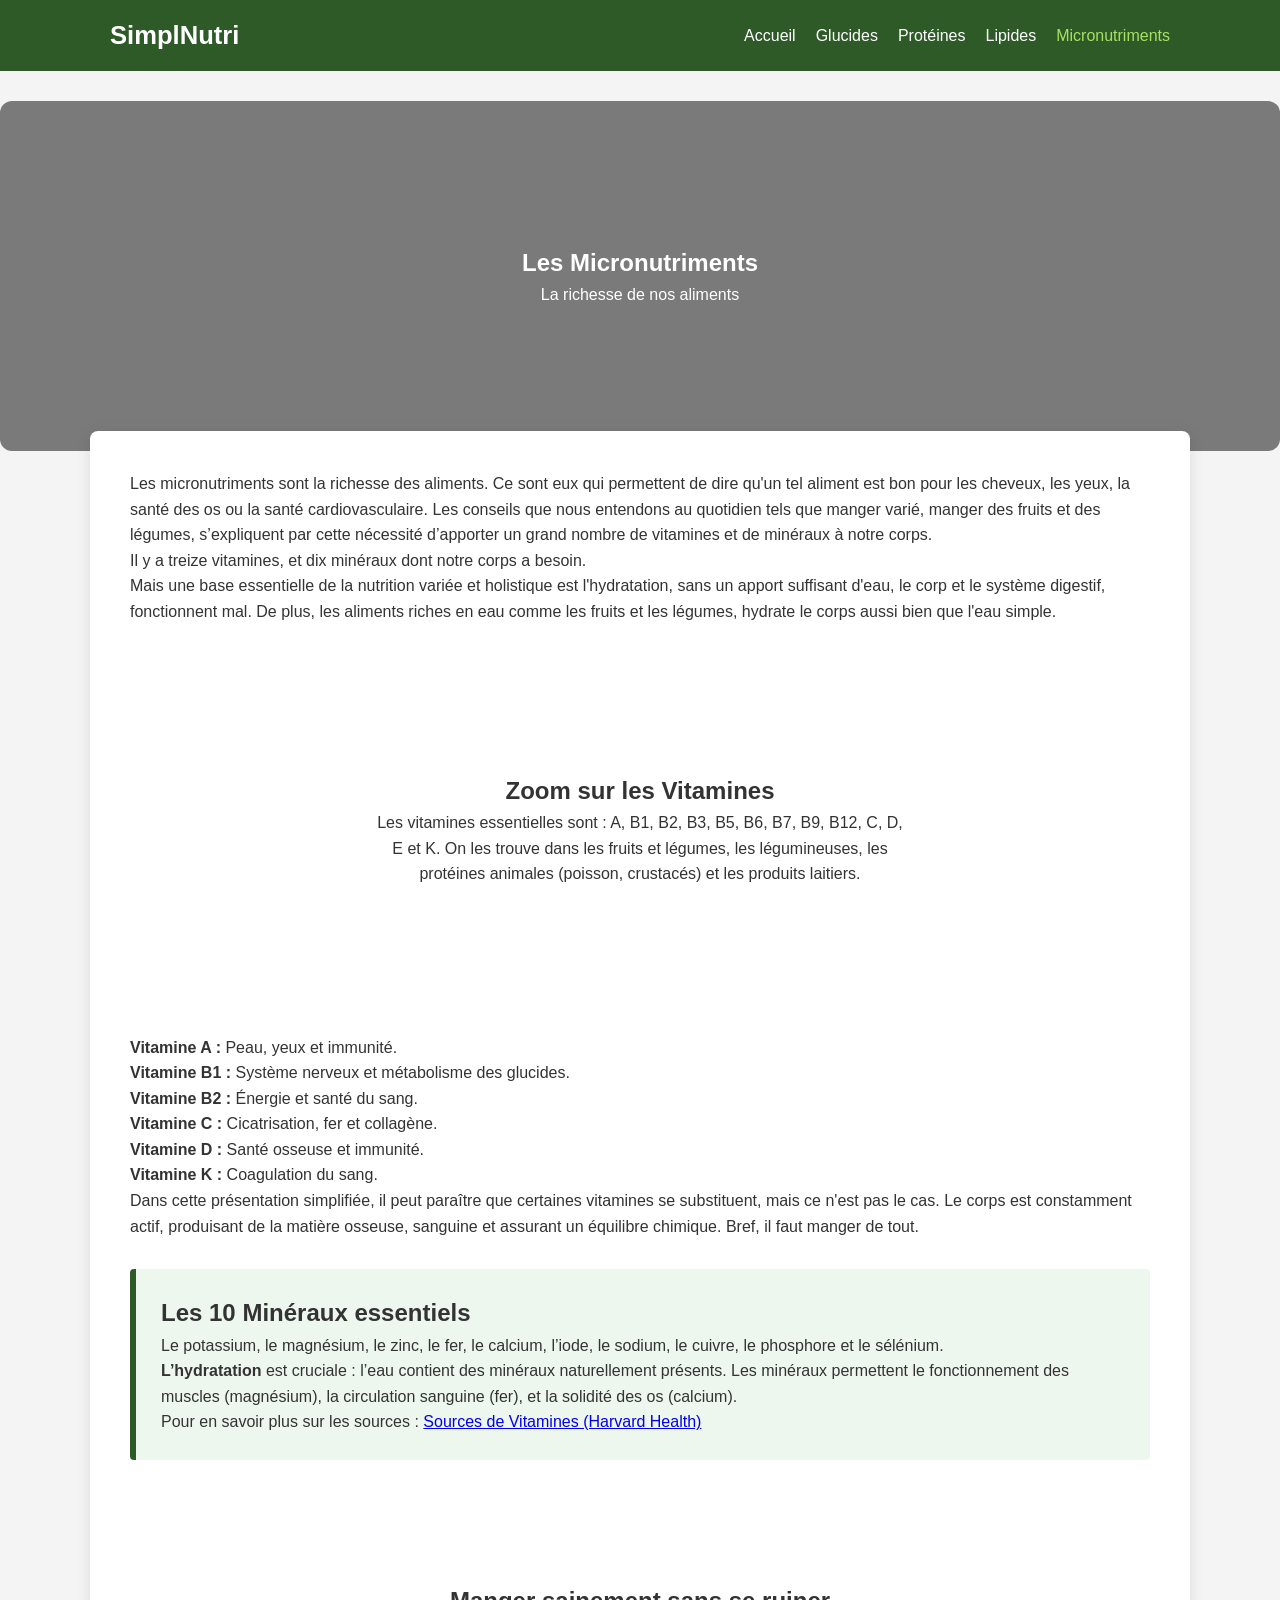
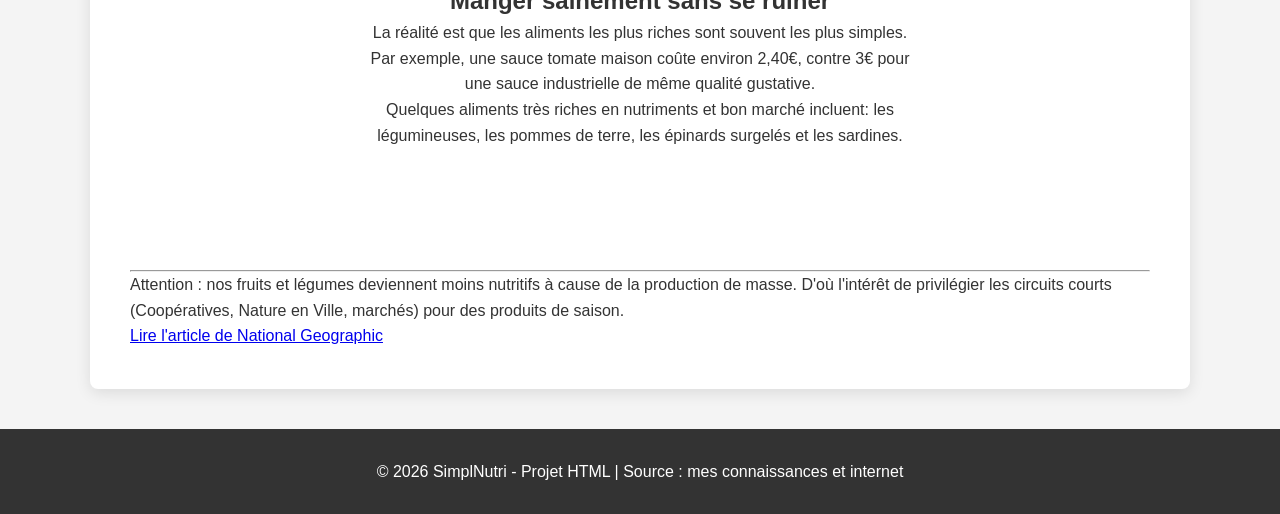
==== micro.html @ f42b1309 "Add files via upload" ====
<!DOCTYPE html>
<html lang="fr">
<head>
    <meta charset="UTF-8">
    <meta name="viewport" content="width=device-width, initial-scale=1.0">
    <title>SimplNutri - Les Micronutriments</title>
    <link rel="stylesheet" href="style.css">
</head>
<body>

    <header>
        <nav class="centreur">
            <div class="logo">SimplNutri</div>
            
            <input id="menu-toggle" type="checkbox" />
            <label class="icone-burger" for="menu-toggle">
                <div class="barre"></div>
            </label>

            <ul>
                <li><a href="index.html">Accueil</a></li>
                <li><a href="glucides.html">Glucides</a></li>
                <li><a href="proteines.html">Protéines</a></li>
                <li><a href="lipides.html">Lipides</a></li>
                <li><a href="micro.html" class="active">Micronutriments</a></li>
            </ul>
        </nav>
    </header>

    <main>
        <section class="banniere image-micronutriments">
            <h1>Les Micronutriments</h1>
            <p>La richesse de nos aliments</p>
        </section>

        <section class="centreur zone-principale boite-blanche">
            <article>
                <section class="text-block">
                    <p>Les micronutriments sont la richesse des aliments. Ce sont eux qui permettent de dire qu'un tel aliment est bon pour les cheveux, les yeux, la santé des os ou la santé cardiovasculaire. Les conseils que nous entendons au quotidien tels que manger varié, manger des fruits et des légumes, s’expliquent par cette nécessité d’apporter un grand nombre de vitamines et de minéraux à notre corps.</p>
                    <p>Il y a treize vitamines, et dix minéraux dont notre corps a besoin.</p>
                    <p>Mais une base essentielle de la nutrition variée et holistique est l'hydratation, sans un apport suffisant d'eau, le corp et le système digestif, fonctionnent mal. De plus, les aliments riches en eau comme les fruits et les légumes, hydrate le corps aussi bien que l'eau simple. </p>
                </section>

                <section class="section-image image-vitamines">
                    <div class="boite-transparente">
                        <h2>Zoom sur les Vitamines</h2>
                        <p>Les vitamines essentielles sont : A, B1, B2, B3, B5, B6, B7, B9, B12, C, D, E et K. On les trouve dans les fruits et légumes, les légumineuses, les protéines animales (poisson, crustacés) et les produits laitiers.</p>
                    </div>
                </section>

                <section class="text-block">
                    <div class="sous-grille">
                        <div class="sous-boite"><strong>Vitamine A :</strong> Peau, yeux et immunité.</div>
                        <div class="sous-boite"><strong>Vitamine B1 :</strong> Système nerveux et métabolisme des glucides.</div>
                        <div class="sous-boite"><strong>Vitamine B2 :</strong> Énergie et santé du sang.</div>
                        <div class="sous-boite"><strong>Vitamine C :</strong> Cicatrisation, fer et collagène.</div>
                        <div class="sous-boite"><strong>Vitamine D :</strong> Santé osseuse et immunité.</div>
                        <div class="sous-boite"><strong>Vitamine K :</strong> Coagulation du sang.</div>
                    </div>
                    
                    

                    <p>Dans cette présentation simplifiée, il peut paraître que certaines vitamines se substituent, mais ce n'est pas le cas. Le corps est constamment actif, produisant de la matière osseuse, sanguine et assurant un équilibre chimique. Bref, il faut manger de tout.</p>
                </section>

                <section class="boite-pop">
                    <h2>Les 10 Minéraux essentiels</h2>
                    <p>Le potassium, le magnésium, le zinc, le fer, le calcium, l’iode, le sodium, le cuivre, le phosphore et le sélénium.</p>
                    <p><strong>L’hydratation</strong> est cruciale : l’eau contient des minéraux naturellement présents. Les minéraux permettent le fonctionnement des muscles (magnésium), la circulation sanguine (fer), et la solidité des os (calcium).</p>
                    <p>Pour en savoir plus sur les sources : 
                        <a href="https://www.health.harvard.edu/staying-healthy/the-best-foods-for-vitamins-and-minerals" target="_blank" class="lien-externe">Sources de Vitamines (Harvard Health)</a>
                    </p>
                </section>

                <section class="section-image image-nutriments">
                    <div class="boite-transparente">
                        <h2>Manger sainement sans se ruiner</h2>
                        <p>La réalité est que les aliments les plus riches sont souvent les plus simples. Par exemple, une sauce tomate maison coûte environ 2,40€, contre 3€ pour une sauce industrielle de même qualité gustative.</p>
                        <p>Quelques aliments très riches en nutriments et bon marché incluent: les légumineuses, les pommes de terre, les épinards surgelés et les sardines.</p>
                    </div>
                </section>

                <section class="plus-info">
                    <hr>
                    <p>Attention : nos fruits et légumes deviennent moins nutritifs à cause de la production de masse. D'où l'intérêt de privilégier les circuits courts (Coopératives, Nature en Ville, marchés) pour des produits de saison.</p>
                    <a href="https://www.nationalgeographic.fr/environnement/alimentation-sante-dietetique-nos-fruits-et-legumes-sont-de-moins-en-moins-nutritifs" target="_blank" class="lien-externe">Lire l'article de National Geographic</a>
                </section>
            </article>
        </section>
    </main>

    <footer>
        <p>&copy; 2026 SimplNutri - Projet HTML | Source : mes connaissances et internet</p>
    </footer>

</body>
</html>
---- style.css ----
/*La  charte graphique, je designe l'ensemble des couleurs utilisé dans le site */
:root {
    --primary-color: #2d5a27;   /* vert foncé */
    --secondary-color: #a8e063; /* vert clair */
    --accent-color: #eef7ed;    /* fond blanc pour la clarté*/
    --text-color: #333; /* text noir pour la lisibilité */
    --white: #ffffff; /* blanc pour le logo "SimplNutri" */
}

/* Les noms sont personnalisés aux variables pour éviter les erreurs */
* { box-sizing: border-box; margin: 0; padding: 0; }

body {
    font-family: 'Segoe UI', Arial, sans-serif;
    line-height: 1.6;
    color: var(--text-color);
    background-color: #f4f4f4;
}

/* Centreur, c'est la structure qui centre le contenu, est commune a toutes les pages */
.centreur {
    max-width: 1100px;
    margin: 0 auto;
    padding: 0 20px;
}

/* Version avec fond blanc et relief pour les articles */
.boite-blanche {
    background: var(--white);
    padding: 40px;
    border-radius: 8px;
    box-shadow: 0 4px 15px rgba(0,0,0,0.1);
    margin-top: -50px; /* Effet de superposition vu en cours */
    position: relative;
    z-index: 10;
}

/* la navigation pour les flex-box */
header {
    background-color: var(--primary-color);
    padding: 15px 0;
    position: sticky;
    top: 0;
    z-index: 1000;
}

nav {
    display: flex;
    justify-content: space-between;
    align-items: center;
}

/*affichage du logo, en écriture blanche*/
.logo { color: var(--white); font-size: 1.6rem; font-weight: bold; }

nav ul { display: flex; list-style: none; gap: 20px; }

nav a {
    color: var(--white);
    text-decoration: none;
    transition: 0.3s;
}

nav a:hover, nav a.active { color: var(--secondary-color); }

/* 4. STYLE affichage des images*/
.banniere, .section-image {
    min-height: 350px;
    display: flex;
    flex-direction: column;
    align-items: center;
    justify-content: center;
    background-size: cover;
    background-position: center;
    background-repeat: no-repeat;
    border-radius: 12px;
    color: white;
    text-align: center;
    margin: 30px 0;
}

/* Les images "d'accueil", representative du contenu de la page*/
.image-index { 
    background-image: linear-gradient(rgba(0,0,0,0.5), rgba(0,0,0,0.5)), 
                      url('images/food_splatter.jpg'); 
}

.image-glucides { 
    background-image: linear-gradient(rgba(0,0,0,0.5), rgba(0,0,0,0.5)), 
                      url('images/carb_splatter.jpg'); 
}

.image-proteines {
    background-image: linear-gradient(rgba(0,0,0,0.5), rgba(0,0,0,0.5)), 
                      url('images/all_proteins_splatter.jpg');
}

.image-lipides {
    background-image: linear-gradient(rgba(0,0,0,0.5), rgba(0,0,0,0.5)), 
                        url('images/all_proteins_splatter.jpg');
}
/*J'ai utilisée la ême image pour le fond de l'en-tête de la page protéines et de la page lipides, car cette image contient à la fois des bonnes sources de protéines mais également de lipides. Par exemple, le saumon c'est à la fois des exelentes protéines et lipides, pareil pour les pois chiches etc*/

.image-micronutriments {
    background-image: linear-gradient(rgba(0,0,0,0.5), rgba(0,0,0,0.5)),
                        url('images/health_splatter.jpg');
}

/* Maintenant, le style des images qui sont de corps de page */
.fond-fruit { background-image: url('images/fruit_splatter.jpg'); }
.carbs-bg { background-image: url('images/complexe_carb_splatter.jpg'); }

/* image de fond pour la boite des protéines animales */
.image-viande { 
    background-image: linear-gradient(rgba(0,0,0,0.3), rgba(0,0,0,0.3)), 
                      url('images/animal_proteins_splatter.jpg'); 
}
/* image de fond pour la boite des protéines végétales */
.image-vegetal { 
    background-image: linear-gradient(rgba(0,0,0,0.3), rgba(0,0,0,0.3)), 
                      url('images/plant_based_protein_splatter.jpg'); 
}

/* Images pour la page des lipides */

.image-bonne-graisse { background-image: url('images/healthy_fats_splatter.jpg'); }
.image-friture { background-image: url('images/fried_food.jpg'); }



/*Images pour la page des micronutriments*/

.image-vitamines {background-image: url('images/vitamines_splatter.jpg');}
.image-nutriments {background-image: url('images/nutrient_array.jpg');}
.fond-plat { background-image: url('images/balanced_plate.jpg'); }


/* le CONTENU (en modèle de boîte) */
.boite-transparente {
    background: rgba(255, 255, 255, 0.9);
    padding: 30px;
    border-radius: 8px;
    max-width: 600px;
    color: var(--text-color);
}

.boite-pop {
    background-color: var(--accent-color);
    padding: 25px;
    border-left: 6px solid var(--primary-color);
    margin: 30px 0;
    border-radius: 4px;
}

/* Le RESPONSIVE DESIGN avec le menu burger */
#menu-toggle { display: none; }

.icone-burger {
    display: none;
    cursor: pointer;
    width: 30px;
    height: 30px;
}

.barre {
    display: block;
    width: 30px;
    height: 4px;
    background: white;
    position: relative;
    top: 13px;
    border-radius: 3px;
}

.barre::before { content: ""; position: absolute; top: -10px; width: 30px; height: 4px; background: white; }
.barre::after { content: ""; position: absolute; top: 10px; width: 30px; height: 4px; background: white; }

@media screen and (max-width: 768px) {
    .icone-burger { display: block; }
    nav ul {
        display: none;
        flex-direction: column;
        width: 100%;
        background: var(--primary-color);
        position: absolute;
        top: 60px;
        left: 0;
        padding: 20px;
    }
    #menu-toggle:checked ~ ul { display: flex; }
}

footer { text-align: center; padding: 30px; background: #333; color: white; margin-top: 40px; }
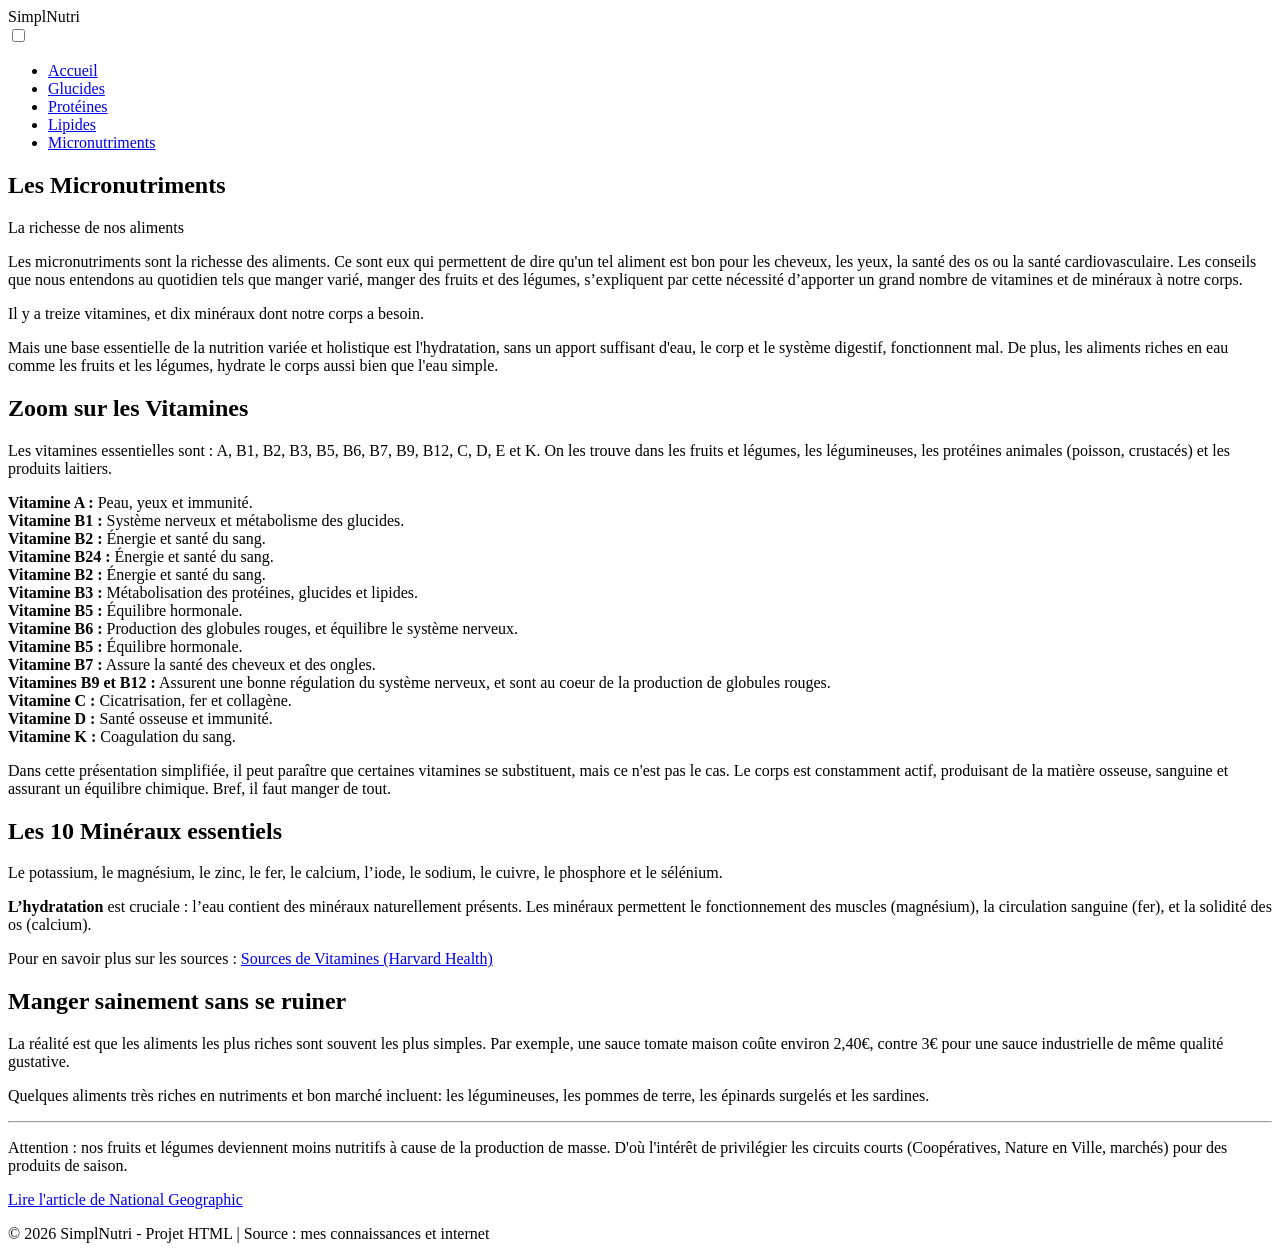
==== commit 0d0df323: "Fix HTML formatting and structure" ====
--- a/micro.html
+++ b/micro.html
@@ -53,9 +53,18 @@
                         <div class="sous-boite"><strong>Vitamine A :</strong> Peau, yeux et immunité.</div>
                         <div class="sous-boite"><strong>Vitamine B1 :</strong> Système nerveux et métabolisme des glucides.</div>
                         <div class="sous-boite"><strong>Vitamine B2 :</strong> Énergie et santé du sang.</div>
+                        <div class="sous-boite"><strong>Vitamine B24 :</strong> Énergie et santé du sang.</div>
+                        <div class="sous-boite"><strong>Vitamine B2 :</strong> Énergie et santé du sang.</div>
+                        <div class="sous-boite"><strong>Vitamine B3 :</strong> Métabolisation des protéines, glucides et lipides.</div>
+                        <div class="sous-boite"><strong>Vitamine B5 :</strong> Équilibre hormonale.</div>
+                        <div class="sous-boite"><strong>Vitamine B6 :</strong> Production des globules rouges, et équilibre le système nerveux.</div>
+                        <div class="sous-boite"><strong>Vitamine B5 :</strong> Équilibre hormonale.</div>
+                        <div class="sous-boite"><strong>Vitamine B7 :</strong> Assure la santé des cheveux et des ongles.</div>
+                        <div class="sous-boite"><strong>Vitamines B9 et B12 :</strong> Assurent une bonne régulation du système nerveux, et sont au coeur de la production de globules rouges.</div>
                         <div class="sous-boite"><strong>Vitamine C :</strong> Cicatrisation, fer et collagène.</div>
                         <div class="sous-boite"><strong>Vitamine D :</strong> Santé osseuse et immunité.</div>
                         <div class="sous-boite"><strong>Vitamine K :</strong> Coagulation du sang.</div>
+                        
                     </div>
                     
                     
@@ -94,4 +103,4 @@
     </footer>
 
 </body>
-</html>+</html>
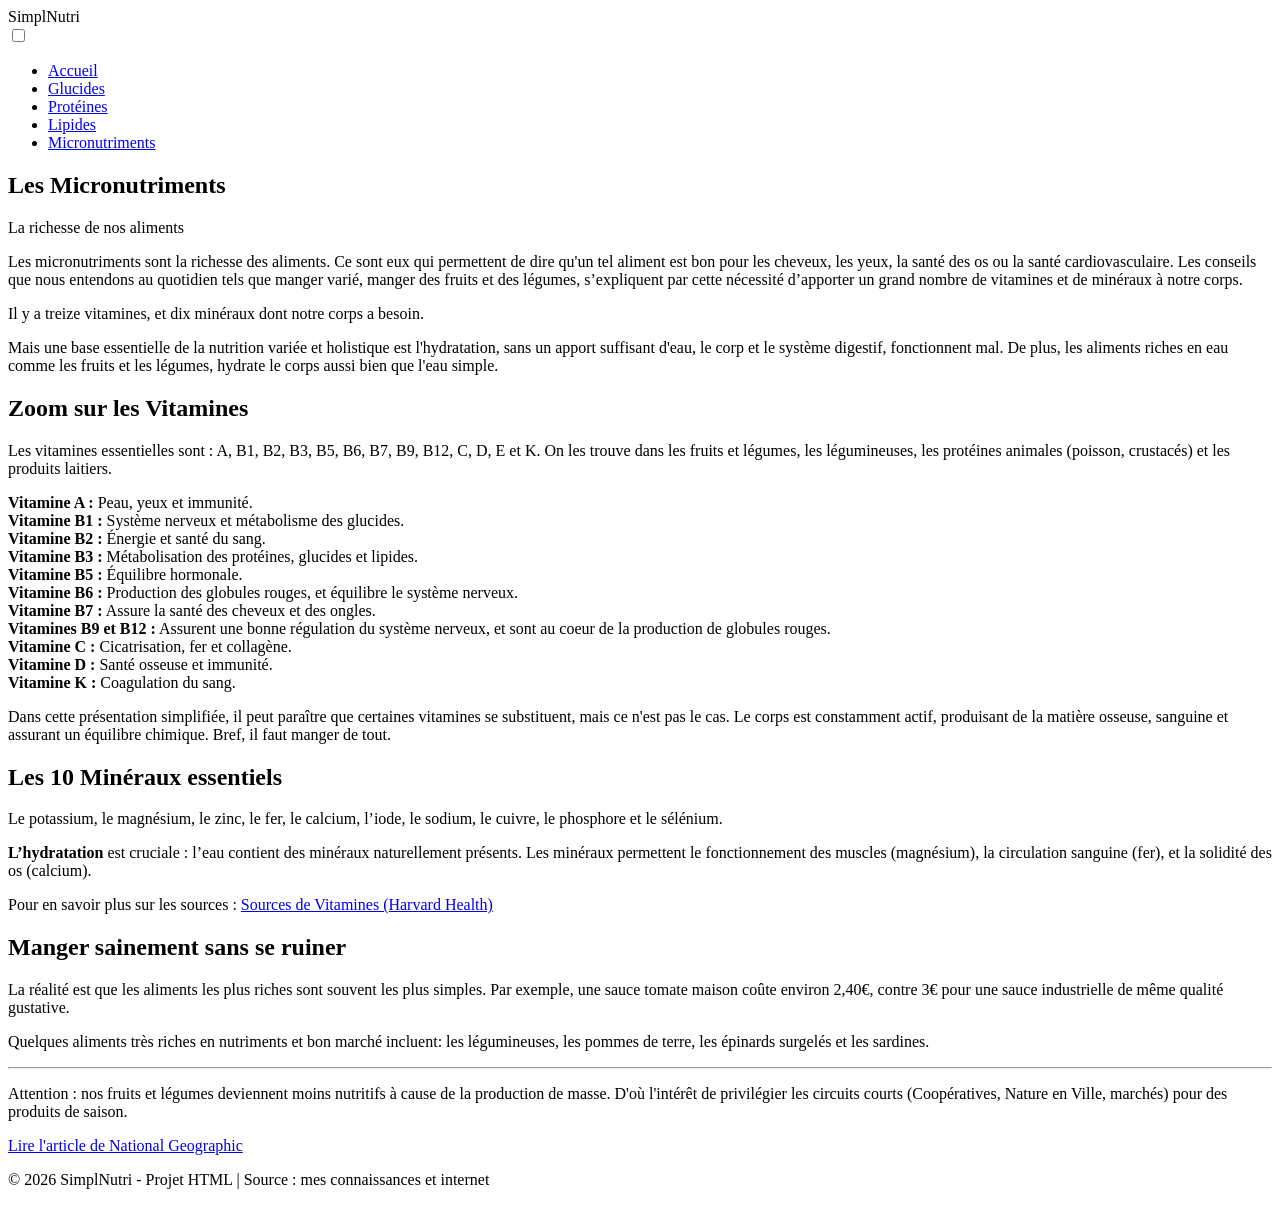
==== commit 3f95a1d9: "Fix HTML formatting and structure in micro.html" ====
--- a/micro.html
+++ b/micro.html
@@ -53,12 +53,9 @@
                         <div class="sous-boite"><strong>Vitamine A :</strong> Peau, yeux et immunité.</div>
                         <div class="sous-boite"><strong>Vitamine B1 :</strong> Système nerveux et métabolisme des glucides.</div>
                         <div class="sous-boite"><strong>Vitamine B2 :</strong> Énergie et santé du sang.</div>
-                        <div class="sous-boite"><strong>Vitamine B24 :</strong> Énergie et santé du sang.</div>
-                        <div class="sous-boite"><strong>Vitamine B2 :</strong> Énergie et santé du sang.</div>
                         <div class="sous-boite"><strong>Vitamine B3 :</strong> Métabolisation des protéines, glucides et lipides.</div>
                         <div class="sous-boite"><strong>Vitamine B5 :</strong> Équilibre hormonale.</div>
                         <div class="sous-boite"><strong>Vitamine B6 :</strong> Production des globules rouges, et équilibre le système nerveux.</div>
-                        <div class="sous-boite"><strong>Vitamine B5 :</strong> Équilibre hormonale.</div>
                         <div class="sous-boite"><strong>Vitamine B7 :</strong> Assure la santé des cheveux et des ongles.</div>
                         <div class="sous-boite"><strong>Vitamines B9 et B12 :</strong> Assurent une bonne régulation du système nerveux, et sont au coeur de la production de globules rouges.</div>
                         <div class="sous-boite"><strong>Vitamine C :</strong> Cicatrisation, fer et collagène.</div>
